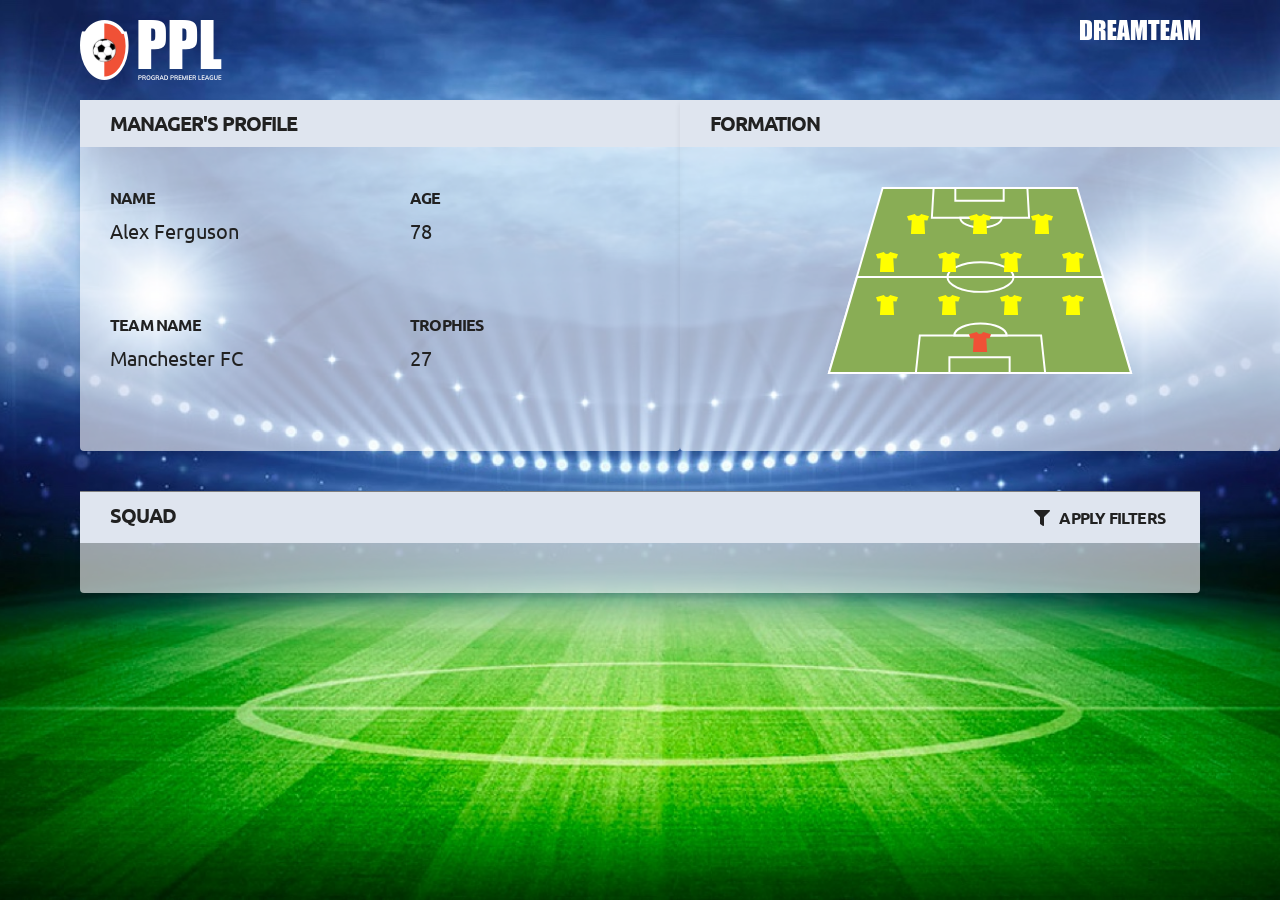
==== src/index.html @ cf486e09 "updated" ====
<!DOCTYPE html>
<html lang="en">

<head>
    <meta charset="UTF-8">
    <meta name="viewport" content="width=device-width, initial-scale=1.0">
    <meta http-equiv="X-UA-Compatible" content="ie=edge">
    <script type="text/javascript" src="data.js"></script>
    <script type="text/javascript" src="app.js"></script>
    <link rel="stylesheet" href="style.css">
    <title>ProGrad Premier League</title>
    <link rel="stylesheet" href="https://cdnjs.cloudflare.com/ajax/libs/font-awesome/5.11.2/css/all.min.css">
</head>

<body>

    <nav class="nav-bar">
        <img src="assets/group-3.png" class="logo" alt="Logo">
        <img src="assets/dreamteam.svg" class="DREAMTEAM">
    </nav>
    <section class="manager-details">
        <div class="Rectangle">
            <p class="title">MANAGER'S PROFILE </p>
            <div class="grid-container">
                <div>
                    <p class="subtitle">NAME</p>
                    <p class="insidetext">MANAGER NAME</p>
                </div>
                <div>
                    <p class="subtitle">AGE</p>
                    <p class="insidetext">AGE</p>
                </div>
                <div>
                    <p class="subtitle">TEAM NAME</p>
                    <p class="insidetext">TEAM NAME</p>
                </div>
                <div>
                    <p class="subtitle">TROPHIES</p>
                    <p class="insidetext">NUMBER OF TROPHIES</p>
                </div>
            </div>
        </div>
        <div class="Rectangle">
            <p class="title">FORMATION</p>
            <div class="formation-container">
                <img src="assets/group-5.svg" class="playground">
                <img src="./assets/goalkeeper.svg" alt="player" class="goalkeeper">
                <div class="player-container defence">
                </div>
                <div class="player-container midfield">
                </div>
                <div class="player-container forward">
                </div>
            </div>
        </div>
    </section>

    <section class="Rectangle squad">
        <div class="title-container" id="type-of-filter">
            <p class="title">SQUAD</p>
            <div class="filter-container">
                <p class="subtitle"><i class="fas fa-filter"></i><span> APPLY
                        FILTERS</span>
                </p>
            </div>
        </div>
        <div class="title-container" id="filter-type">
            <div class="dropdown">
                <p class="subtitle non-bold">Debut Year <span id="debutflag"></span> <img src="./assets/down-arrow.svg"
                        alt="down">
                    <div class="dropdown-list" id="dropdown-debut">
                    </div>
                </p>
            </div>

            <div class="dropdown">
                <p class="subtitle non-bold">Position <span id="positionflag"></span> <img src="./assets/down-arrow.svg"
                        alt="down">
                    <div class="dropdown-list" id="dropdown-position">
                    </div>
                </p>
            </div>

            <div class="dropdown">
                <p class="subtitle non-bold">Team <span id="teamflag"></span><img src="./assets/down-arrow.svg"
                        alt="down"></p>
                <div class="dropdown-list" id="dropdown-team">
                </div>
            </div>

            <p class="subtitle non-bold team-selected">Younger than <input type="text" class="inputText" id="age">
            </p>

            <p class="subtitle non-bold team-selected">No. of Awards <input type="text" class="inputText"
                    id="awardCountTotal"></p>

            <div class="goButton team-selected" id="goButton">Go</div>

            <div class="dropdown">
                <p class="subtitle non-bold">Award <span id="awardflag"></span> <img src="./assets/down-arrow.svg"
                        alt="down">
                    <div class="dropdown-list" id="dropdown-award">
                    </div>
                </p>
            </div>

            <div class="dropdown">
                <p class="subtitle non-bold award-selected">Country <img src="./assets/down-arrow.svg" alt="down"></p>
                <div class="dropdown-list" id="dropdown-country">
                </div>
            </div>

            <p class="subtitle non-bold award-selected">No. of Awards <input type="text" class="inputText"
                    id="awardCount"></p>

        </div>
        <div id="player-container">

        </div>
    </section>
    <script type="text/javascript" src="link.js"></script>
</body>

</html>
---- src/style.css ----
@import url('https://fonts.googleapis.com/css?family=Ubuntu:300,300i,400,400i,500,500i,700,700i&display=swap');

* {
    padding: 0;
    margin: 0;
}

html {
    background: url(assets/bitmap.jpg) no-repeat center center fixed;
    -webkit-background-size: cover;
    -moz-background-size: cover;
    -o-background-size: cover;
    background-size: cover;
}

body {
    font-family: 'Ubuntu', sans-serif;
}

.nav-bar,
.manager-details {
    display: flex;
    justify-content: space-between;
    margin: 20px 80px;
}

.logo {
    width: 142px;
    height: 60px;
    object-fit: contain;
    background-color: transparent;
}

.DREAMTEAM {
    background-color: transparent;
    width: 120px;
    height: 20px;
    object-fit: contain;
}

.Rectangle {
    min-width: 600px;
    height: auto;
    border-radius: 4px;
    box-shadow: 0 3px 6px 0 rgba(0, 0, 0, 0.08);
    background-color: rgba(255, 255, 255, 0.6);
    padding-bottom: 50px;
    display: flex;
    flex-direction: column;
}

.squad {
    margin: 40px 80px;
}

.title {
    font-size: 20px;
    font-weight: 800;
    letter-spacing: -1px;
    color: #212121;
    background-color: #DFE5EF;
    padding: 10px 30px;
}

.title-container {
    display: flex;
    justify-content: space-between;
    background: #DFE5EF;
    border-top: 1px solid grey;
}

.squad .subtitle:hover {
    cursor: pointer;
}

.subtitle.filtertype-active {
    border-radius: 15.5px;
    background-color: #212121;
    color: white;
    fill: white;
}

.subtitle.non-bold {
    font-weight: normal;
}

#filter-type,
#sort-type {
    display: none;
}

.filter-container {
    display: flex;
    justify-content: space-between;
    align-items: center;
}

.subtitle {
    font-size: 16px;
    font-weight: 800;
    letter-spacing: -0.8px;
    color: #212121;
    padding: 10px 30px;
    text-align: center;
    display: flex;
    align-items: center;
    /* margin: 5px; */
}

.title-container .subtitle {
    margin: 5px;
}

.subtitle span {
    padding-left: 10px;
}

.subtitle img {
    padding-left: 10px
}

.insidetext {
    font-size: 20px;
    color: #212121;
    padding: 0px 30px;
}

.grid-container {
    display: grid;
    grid-template-columns: 50% 50%;
    grid-template-rows: 50% 50%;
}

.grid-container div {
    padding: 30px 0;
}

.playground {
    width: 306px;
    height: 187px;
    object-fit: contain;
}

.formation-container {
    position: relative;
    display: flex;
    justify-content: center;
    align-items: center;
    margin-top: 40px;
}

.goalkeeper {
    position: absolute;
    top: 83%;
    left: 50%;
    transform: translate(-50%, -50%);
}

.player-container {
    display: flex;
    justify-content: space-around;
    position: absolute;
    left: 50%;
    transform: translate(-50%, -50%);
}

.defence {
    top: 63%;
}

.midfield {
    top: 40%;
}

.forward {
    top: 20%;
}

.defenders {
    padding: 20px;
}

.midfielders {
    padding: 15px;
}

.forwards {
    padding: 10px;
}

.footballer-card {
    display: flex;
    width: 90%;
    border-radius: 4px;
    background-color: #ffffff;
    margin: 40px auto 0 auto;

}

.smalltext {
    font-size: 14px;
    color: #212121;
}

.player-photo {
    width: 130px;
    height: 130px;
    margin: 20px;
}

.major-details,
.minor-details {
    display: flex;
    flex-direction: column;
    justify-content: space-around;
}

.minor-details {
    flex: 1;
}

.half,
.second-half,
.minor-second-half {
    display: flex;
    justify-content: center;
    flex-direction: column;
    flex: 1;
    padding-left: 50px;
}

.second-half,
.minor-second-half {
    background-color: rgba(0, 0, 0, 0.03);
}


.minor-half {
    display: flex;
    justify-content: space-around;
    align-items: center;
    flex: 1;
}

.minor-title {
    font-size: 16px;
    font-weight: 800;
    letter-spacing: -0.8px;
    color: #212121;
    text-align: center;
    display: flex;
    align-items: center;
}

.minor-text {

    font-size: 14px;
    color: #212121;
}

.half span {

    font-size: 20px;
    font-weight: 800;
    color: #212121;
}

.inputText {
    margin-left: 5px;
    height: 20px;
    width: 20px;
    text-align: center;
}

.dropdown-list {
    display: none;
    z-index: 2;
    min-width: 120px;
    text-align: center;
    line-height: 1.5em;
    box-shadow: 0 3px 6px 0 rgba(0, 0, 0, 0.08);
    background-color: #ffffff;
    position: absolute;
    border-radius: 5px;
}

.dropdown:hover .dropdown-list {
    display: block;
}

.dropdown-list p:hover {
    background-color: lightgrey;
    cursor: pointer;
}

.award-selected,
.team-selected {
    display: none;
}

.goButton {
    font-size: 16px;
    font-weight: 800;
    letter-spacing: -0.8px;
    color: #212121;
    background: black;
    color: white;
    border-radius: 10%;
    text-align: center;
    margin: 14px;
    padding: 4px;
    cursor: pointer;
}
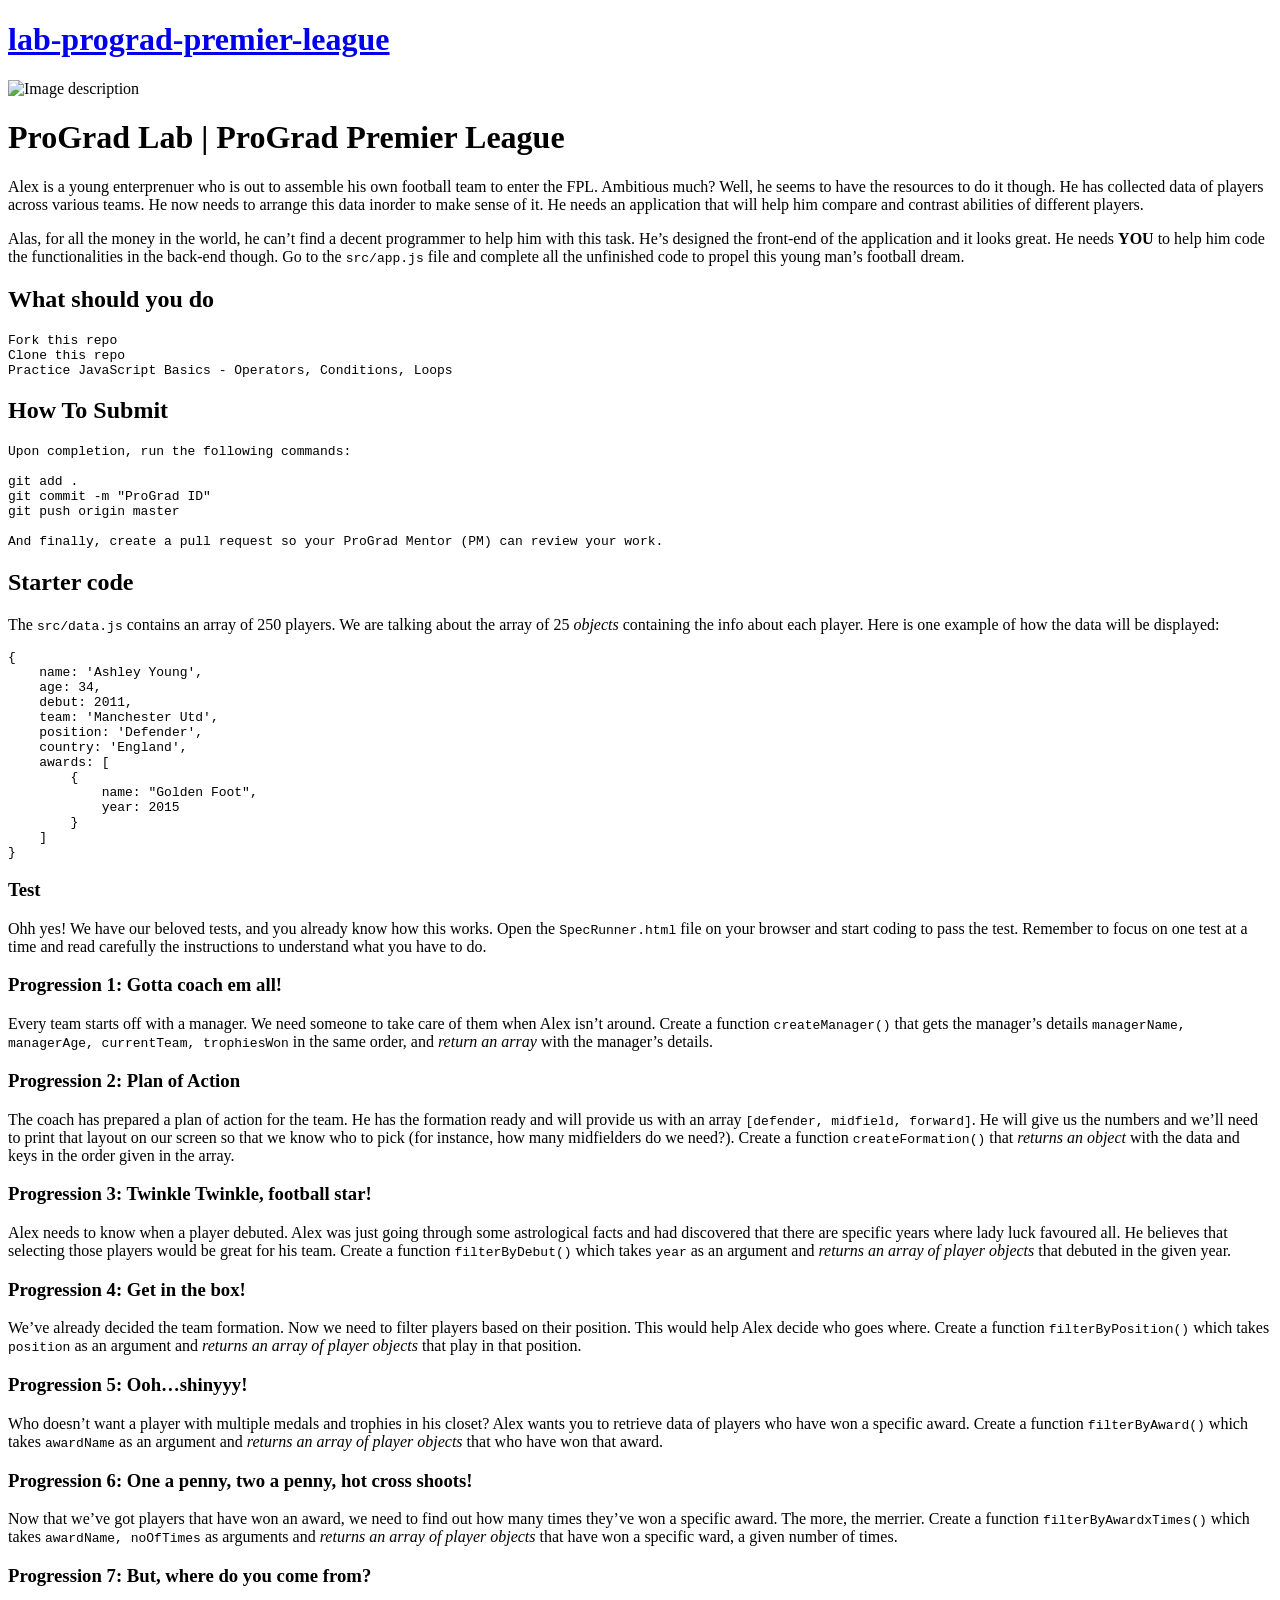
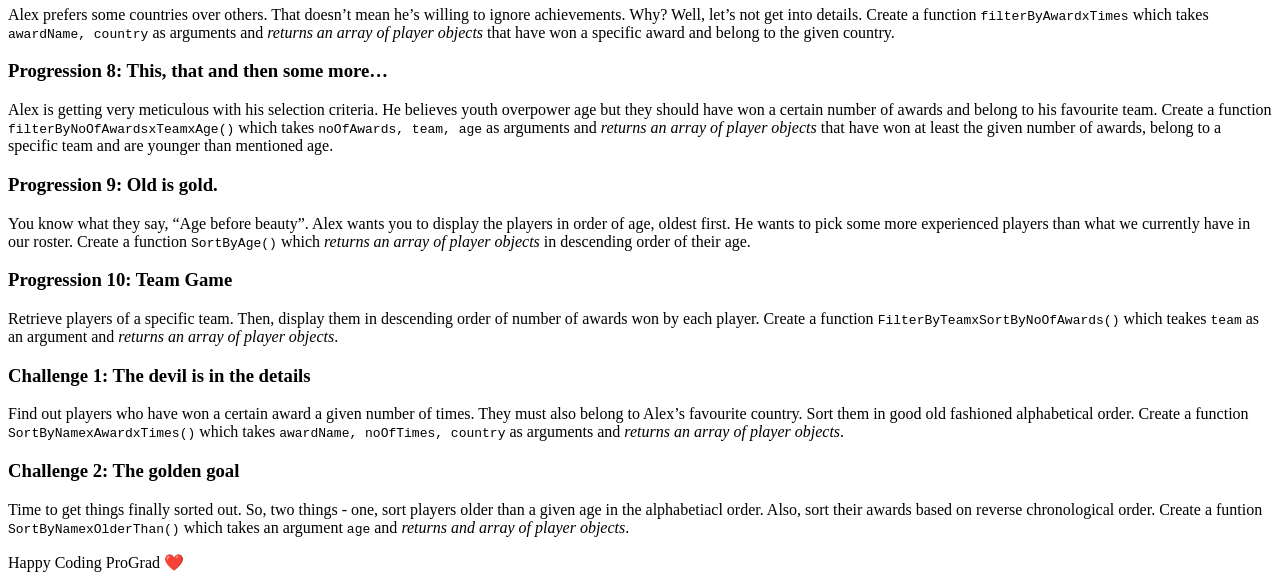
==== commit 4ca2ab24: "Update index.html" ====
--- a/src/index.html
+++ b/src/index.html
@@ -1,124 +1,146 @@
 <!DOCTYPE html>
-<html lang="en">
+<html lang="en-US">
+  <head>
+    <meta charset="UTF-8">
+    <meta http-equiv="X-UA-Compatible" content="IE=edge">
+    <meta name="viewport" content="width=device-width, initial-scale=1">
 
-<head>
-    <meta charset="UTF-8">
-    <meta name="viewport" content="width=device-width, initial-scale=1.0">
-    <meta http-equiv="X-UA-Compatible" content="ie=edge">
-    <script type="text/javascript" src="data.js"></script>
-    <script type="text/javascript" src="app.js"></script>
-    <link rel="stylesheet" href="style.css">
-    <title>ProGrad Premier League</title>
-    <link rel="stylesheet" href="https://cdnjs.cloudflare.com/ajax/libs/font-awesome/5.11.2/css/all.min.css">
-</head>
+<!-- Begin Jekyll SEO tag v2.8.0 -->
+<title>lab-prograd-premier-league</title>
+<meta name="generator" content="Jekyll v3.9.2" />
+<meta property="og:title" content="lab-prograd-premier-league" />
+<meta property="og:locale" content="en_US" />
+<link rel="canonical" href="https://nirmalanim.github.io/lab-prograd-premier-league/" />
+<meta property="og:url" content="https://nirmalanim.github.io/lab-prograd-premier-league/" />
+<meta property="og:site_name" content="lab-prograd-premier-league" />
+<meta property="og:type" content="website" />
+<meta name="twitter:card" content="summary" />
+<meta property="twitter:title" content="lab-prograd-premier-league" />
+<script type="application/ld+json">
+{"@context":"https://schema.org","@type":"WebSite","headline":"lab-prograd-premier-league","name":"lab-prograd-premier-league","url":"https://nirmalanim.github.io/lab-prograd-premier-league/"}</script>
+<!-- End Jekyll SEO tag -->
 
-<body>
+    <link rel="stylesheet" href="/lab-prograd-premier-league/assets/css/style.css?v=7b4e390a4242229d065cafe43ddad474f6aec103">
+    <!-- start custom head snippets, customize with your own _includes/head-custom.html file -->
 
-    <nav class="nav-bar">
-        <img src="assets/group-3.png" class="logo" alt="Logo">
-        <img src="assets/dreamteam.svg" class="DREAMTEAM">
-    </nav>
-    <section class="manager-details">
-        <div class="Rectangle">
-            <p class="title">MANAGER'S PROFILE </p>
-            <div class="grid-container">
-                <div>
-                    <p class="subtitle">NAME</p>
-                    <p class="insidetext">MANAGER NAME</p>
-                </div>
-                <div>
-                    <p class="subtitle">AGE</p>
-                    <p class="insidetext">AGE</p>
-                </div>
-                <div>
-                    <p class="subtitle">TEAM NAME</p>
-                    <p class="insidetext">TEAM NAME</p>
-                </div>
-                <div>
-                    <p class="subtitle">TROPHIES</p>
-                    <p class="insidetext">NUMBER OF TROPHIES</p>
-                </div>
-            </div>
-        </div>
-        <div class="Rectangle">
-            <p class="title">FORMATION</p>
-            <div class="formation-container">
-                <img src="assets/group-5.svg" class="playground">
-                <img src="./assets/goalkeeper.svg" alt="player" class="goalkeeper">
-                <div class="player-container defence">
-                </div>
-                <div class="player-container midfield">
-                </div>
-                <div class="player-container forward">
-                </div>
-            </div>
-        </div>
-    </section>
+<!-- Setup Google Analytics -->
 
-    <section class="Rectangle squad">
-        <div class="title-container" id="type-of-filter">
-            <p class="title">SQUAD</p>
-            <div class="filter-container">
-                <p class="subtitle"><i class="fas fa-filter"></i><span> APPLY
-                        FILTERS</span>
-                </p>
-            </div>
-        </div>
-        <div class="title-container" id="filter-type">
-            <div class="dropdown">
-                <p class="subtitle non-bold">Debut Year <span id="debutflag"></span> <img src="./assets/down-arrow.svg"
-                        alt="down">
-                    <div class="dropdown-list" id="dropdown-debut">
-                    </div>
-                </p>
-            </div>
 
-            <div class="dropdown">
-                <p class="subtitle non-bold">Position <span id="positionflag"></span> <img src="./assets/down-arrow.svg"
-                        alt="down">
-                    <div class="dropdown-list" id="dropdown-position">
-                    </div>
-                </p>
-            </div>
 
-            <div class="dropdown">
-                <p class="subtitle non-bold">Team <span id="teamflag"></span><img src="./assets/down-arrow.svg"
-                        alt="down"></p>
-                <div class="dropdown-list" id="dropdown-team">
-                </div>
-            </div>
+<!-- You can set your favicon here -->
+<!-- link rel="shortcut icon" type="image/x-icon" href="/lab-prograd-premier-league/favicon.ico" -->
 
-            <p class="subtitle non-bold team-selected">Younger than <input type="text" class="inputText" id="age">
-            </p>
+<!-- end custom head snippets -->
 
-            <p class="subtitle non-bold team-selected">No. of Awards <input type="text" class="inputText"
-                    id="awardCountTotal"></p>
+  </head>
+  <body>
+    <div class="container-lg px-3 my-5 markdown-body">
+      
+      <h1><a href="https://nirmalanim.github.io/lab-prograd-premier-league/">lab-prograd-premier-league</a></h1>
+      
 
-            <div class="goButton team-selected" id="goButton">Go</div>
+      <p><img src="https://i1.faceprep.in/ProGrad/face-logo-resized.png" alt="Image description" /></p>
 
-            <div class="dropdown">
-                <p class="subtitle non-bold">Award <span id="awardflag"></span> <img src="./assets/down-arrow.svg"
-                        alt="down">
-                    <div class="dropdown-list" id="dropdown-award">
-                    </div>
-                </p>
-            </div>
+<h1 id="prograd-lab--prograd-premier-league">ProGrad Lab | ProGrad Premier League</h1>
 
-            <div class="dropdown">
-                <p class="subtitle non-bold award-selected">Country <img src="./assets/down-arrow.svg" alt="down"></p>
-                <div class="dropdown-list" id="dropdown-country">
-                </div>
-            </div>
+<p>Alex is a young enterprenuer who is out to assemble his own football team to enter the FPL. Ambitious much? Well, he seems to have the resources to do it though. He has collected data of players across various teams. He now needs to arrange this data inorder to make sense of it. He needs an application that will help him compare and contrast abilities of different players.</p>
 
-            <p class="subtitle non-bold award-selected">No. of Awards <input type="text" class="inputText"
-                    id="awardCount"></p>
+<p>Alas, for all the money in the world, he can’t find a decent programmer to help him with this task. He’s designed the front-end of the application and it looks great. He needs <strong>YOU</strong> to help him code the functionalities in the back-end though. Go to the <code class="language-plaintext highlighter-rouge">src/app.js</code> file and complete all the unfinished code to propel this young man’s football dream.</p>
 
-        </div>
-        <div id="player-container">
+<h2 id="what-should-you-do">What should you do</h2>
+<div class="language-plaintext highlighter-rouge"><div class="highlight"><pre class="highlight"><code>Fork this repo
+Clone this repo
+Practice JavaScript Basics - Operators, Conditions, Loops
+</code></pre></div></div>
 
-        </div>
-    </section>
-    <script type="text/javascript" src="link.js"></script>
-</body>
+<h2 id="how-to-submit">How To Submit</h2>
+<div class="language-plaintext highlighter-rouge"><div class="highlight"><pre class="highlight"><code>Upon completion, run the following commands:
 
-</html>+git add .
+git commit -m "ProGrad ID"
+git push origin master
+
+And finally, create a pull request so your ProGrad Mentor (PM) can review your work.
+</code></pre></div></div>
+
+<h2 id="starter-code">Starter code</h2>
+
+<p>The <code class="language-plaintext highlighter-rouge">src/data.js</code> contains an array of 250 players. We are talking about the array of 25 <em>objects</em> containing the info about each player. Here is one example of how the data will be displayed:</p>
+
+<div class="language-javascript highlighter-rouge"><div class="highlight"><pre class="highlight"><code><span class="p">{</span>
+    <span class="nl">name</span><span class="p">:</span> <span class="dl">'</span><span class="s1">Ashley Young</span><span class="dl">'</span><span class="p">,</span>
+    <span class="nx">age</span><span class="p">:</span> <span class="mi">34</span><span class="p">,</span>
+    <span class="nx">debut</span><span class="p">:</span> <span class="mi">2011</span><span class="p">,</span>
+    <span class="nx">team</span><span class="p">:</span> <span class="dl">'</span><span class="s1">Manchester Utd</span><span class="dl">'</span><span class="p">,</span>
+    <span class="nx">position</span><span class="p">:</span> <span class="dl">'</span><span class="s1">Defender</span><span class="dl">'</span><span class="p">,</span>
+    <span class="nx">country</span><span class="p">:</span> <span class="dl">'</span><span class="s1">England</span><span class="dl">'</span><span class="p">,</span>
+    <span class="nx">awards</span><span class="p">:</span> <span class="p">[</span>
+        <span class="p">{</span>
+            <span class="na">name</span><span class="p">:</span> <span class="dl">"</span><span class="s2">Golden Foot</span><span class="dl">"</span><span class="p">,</span>
+            <span class="na">year</span><span class="p">:</span> <span class="mi">2015</span>
+        <span class="p">}</span>
+    <span class="p">]</span>
+<span class="p">}</span>
+</code></pre></div></div>
+
+<h3 id="test">Test</h3>
+
+<p>Ohh yes! We have our beloved tests, and you already know how this works. Open the <code class="language-plaintext highlighter-rouge">SpecRunner.html</code> file on your browser and start coding to pass the test. Remember to focus on one test at a time and read carefully the instructions to understand what you have to do.</p>
+
+<h3 id="progression-1-gotta-coach-em-all">Progression 1: Gotta coach em all!</h3>
+
+<p>Every team starts off with a manager. We need someone to take care of them when Alex isn’t around. Create a function <code class="language-plaintext highlighter-rouge">createManager()</code> that gets the manager’s details <code class="language-plaintext highlighter-rouge">managerName, managerAge, currentTeam, trophiesWon</code> in the same order, and <em>return an array</em> with the manager’s details.</p>
+
+<h3 id="progression-2-plan-of-action">Progression 2: Plan of Action</h3>
+
+<p>The coach has prepared a plan of action for the team. He has the formation ready and will provide us with an array <code class="language-plaintext highlighter-rouge">[defender, midfield, forward]</code>. He will give us the numbers and we’ll need to print that layout on our screen so that we know who to pick (for instance, how many midfielders do we need?). Create a function <code class="language-plaintext highlighter-rouge">createFormation()</code> that <em>returns an object</em> with the data and keys in the order given in the array.</p>
+
+<h3 id="progression-3-twinkle-twinkle-football-star">Progression 3: Twinkle Twinkle, football star!</h3>
+
+<p>Alex needs to know when a player debuted. Alex was just going through some astrological facts and had discovered that there are specific years where lady luck favoured all. He believes that selecting those players would be great for his team. Create a function <code class="language-plaintext highlighter-rouge">filterByDebut()</code> which takes <code class="language-plaintext highlighter-rouge">year</code> as an argument and <em>returns an array of player objects</em> that debuted in the given year.</p>
+
+<h3 id="progression-4-get-in-the-box">Progression 4: Get in the box!</h3>
+
+<p>We’ve already decided the team formation. Now we need to filter players based on their position. This would help Alex decide who goes where. Create a function <code class="language-plaintext highlighter-rouge">filterByPosition()</code> which takes <code class="language-plaintext highlighter-rouge">position</code> as an argument and <em>returns an array of player objects</em> that play in that position.</p>
+
+<h3 id="progression-5-oohshinyyy">Progression 5: Ooh…shinyyy!</h3>
+
+<p>Who doesn’t want a player with multiple medals and trophies in his closet? Alex wants you to retrieve data of players who have won a specific award. Create a function <code class="language-plaintext highlighter-rouge">filterByAward()</code> which takes <code class="language-plaintext highlighter-rouge">awardName</code> as an argument and <em>returns an array of player objects</em> that who have won that award.</p>
+
+<h3 id="progression-6-one-a-penny-two-a-penny-hot-cross-shoots">Progression 6: One a penny, two a penny, hot cross shoots!</h3>
+
+<p>Now that we’ve got players that have won an award, we need to find out how many times they’ve won a specific award. The more, the merrier. Create a function <code class="language-plaintext highlighter-rouge">filterByAwardxTimes()</code> which takes <code class="language-plaintext highlighter-rouge">awardName, noOfTimes</code> as arguments and <em>returns an array of player objects</em> that have won a specific ward, a given number of times.</p>
+
+<h3 id="progression-7-but-where-do-you-come-from">Progression 7: But, where do you come from?</h3>
+
+<p>Alex prefers some countries over others. That doesn’t mean he’s willing to ignore achievements. Why? Well, let’s not get into details. Create a function <code class="language-plaintext highlighter-rouge">filterByAwardxTimes</code> which takes <code class="language-plaintext highlighter-rouge">awardName, country</code> as arguments and <em>returns an array of player objects</em> that have won a specific award and belong to the given country.</p>
+
+<h3 id="progression-8-this-that-and-then-some-more">Progression 8: This, that and then some more…</h3>
+
+<p>Alex is getting very meticulous with his selection criteria. He believes youth overpower age but they should have won a certain number of awards and belong to his favourite team. Create a function <code class="language-plaintext highlighter-rouge">filterByNoOfAwardsxTeamxAge()</code> which takes <code class="language-plaintext highlighter-rouge">noOfAwards, team, age</code> as arguments and <em>returns an array of player objects</em> that have won at least the given number of awards, belong to a specific team and are younger than mentioned age.</p>
+
+<h3 id="progression-9-old-is-gold">Progression 9: Old is gold.</h3>
+
+<p>You know what they say, “Age before beauty”. Alex wants you to display the players in order of age, oldest first. He wants to pick some more experienced players than what we currently have in our roster. Create a function <code class="language-plaintext highlighter-rouge">SortByAge()</code> which <em>returns an array of player objects</em> in descending order of their age.</p>
+
+<h3 id="progression-10-team-game">Progression 10: Team Game</h3>
+
+<p>Retrieve players of a specific team. Then, display them in descending order of number of awards won by each player. Create a function <code class="language-plaintext highlighter-rouge">FilterByTeamxSortByNoOfAwards()</code> which teakes <code class="language-plaintext highlighter-rouge">team</code> as an argument and <em>returns an array of player objects</em>.</p>
+
+<h3 id="challenge-1-the-devil-is-in-the-details">Challenge 1: The devil is in the details</h3>
+
+<p>Find out players who have won a certain award a given number of times. They must also belong to Alex’s favourite country. Sort them in good old fashioned alphabetical order. Create a function <code class="language-plaintext highlighter-rouge">SortByNamexAwardxTimes()</code> which takes <code class="language-plaintext highlighter-rouge">awardName, noOfTimes, country</code> as arguments and <em>returns an array of player objects</em>.</p>
+
+<h3 id="challenge-2-the-golden-goal">Challenge 2: The golden goal</h3>
+
+<p>Time to get things finally sorted out. So, two things - one, sort players older than a given age in the alphabetiacl order. Also, sort their awards based on reverse chronological order. Create a funtion <code class="language-plaintext highlighter-rouge">SortByNamexOlderThan()</code> which takes an argument <code class="language-plaintext highlighter-rouge">age</code> and <em>returns and array of player objects</em>.</p>
+
+<p>Happy Coding ProGrad ❤️</p>
+
+
+      
+    </div>
+    <script src="https://cdnjs.cloudflare.com/ajax/libs/anchor-js/4.1.0/anchor.min.js" integrity="sha256-lZaRhKri35AyJSypXXs4o6OPFTbTmUoltBbDCbdzegg=" crossorigin="anonymous"></script>
+    <script>anchors.add();</script>
+  </body>
+</html>
